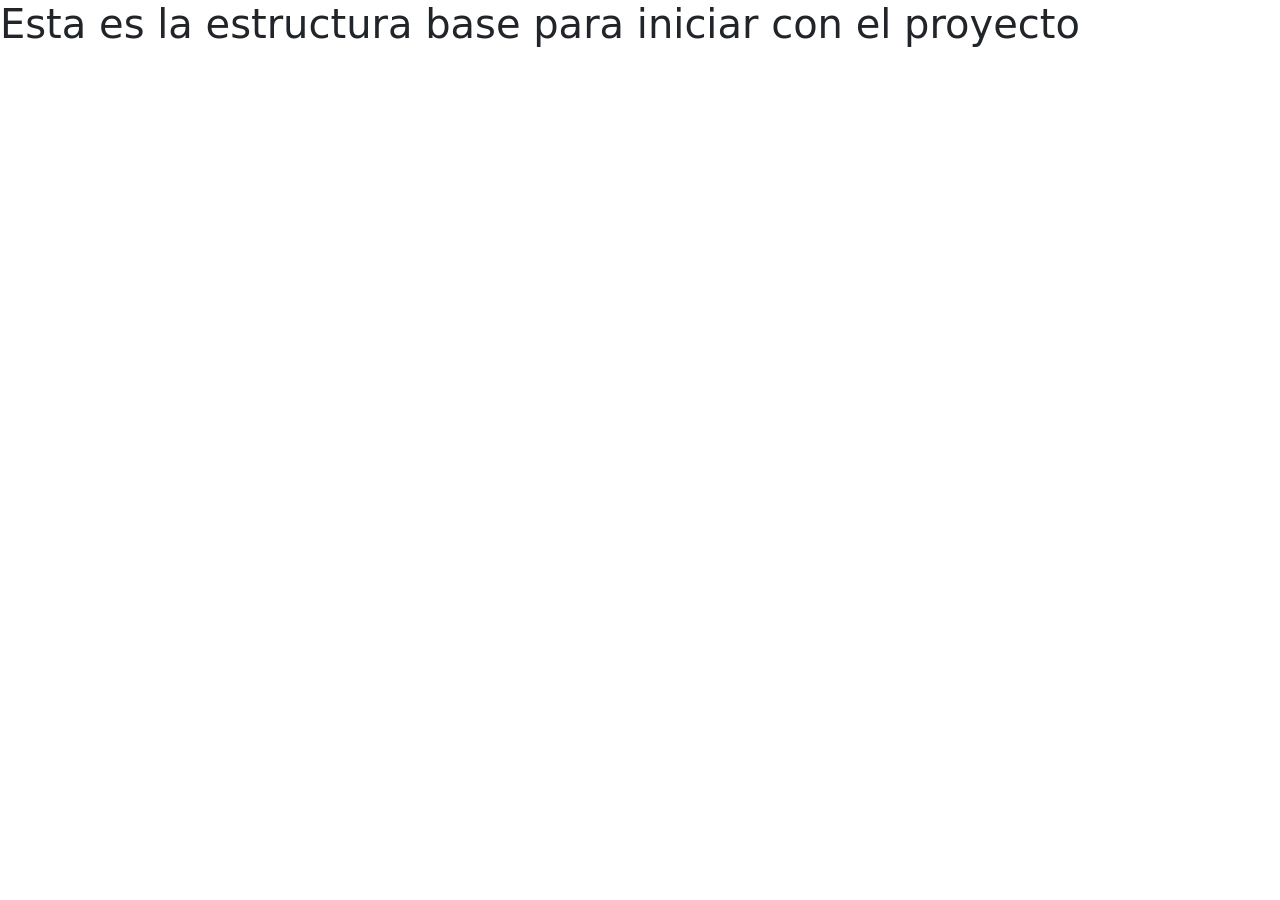
==== index.html @ 580c9c6f "feat: se creo la estructura base del proyecto" ====
<!doctype html>
<html lang="es">
  <head>
    <meta charset="UTF-8" />
    <meta name="viewport" content="width=device-width, initial-scale=1.0" />
    <title>Instituto Politecnico Formosa</title>

    <link
      href="https://cdn.jsdelivr.net/npm/bootstrap@5.3.8/dist/css/bootstrap.min.css"
      rel="stylesheet"
      integrity="sha384-sRIl4kxILFvY47J16cr9ZwB07vP4J8+LH7qKQnuqkuIAvNWLzeN8tE5YBujZqJLB"
      crossorigin="anonymous"
    />
  </head>
  <body>
    <main>
      <h1>Esta es la estructura base para iniciar con el proyecto</h1>
    </main>
    <script
      src="https://cdn.jsdelivr.net/npm/bootstrap@5.3.8/dist/js/bootstrap.bundle.min.js"
      integrity="sha384-FKyoEForCGlyvwx9Hj09JcYn3nv7wiPVlz7YYwJrWVcXK/BmnVDxM+D2scQbITxI"
      crossorigin="anonymous"
    ></script>
  </body>
</html>
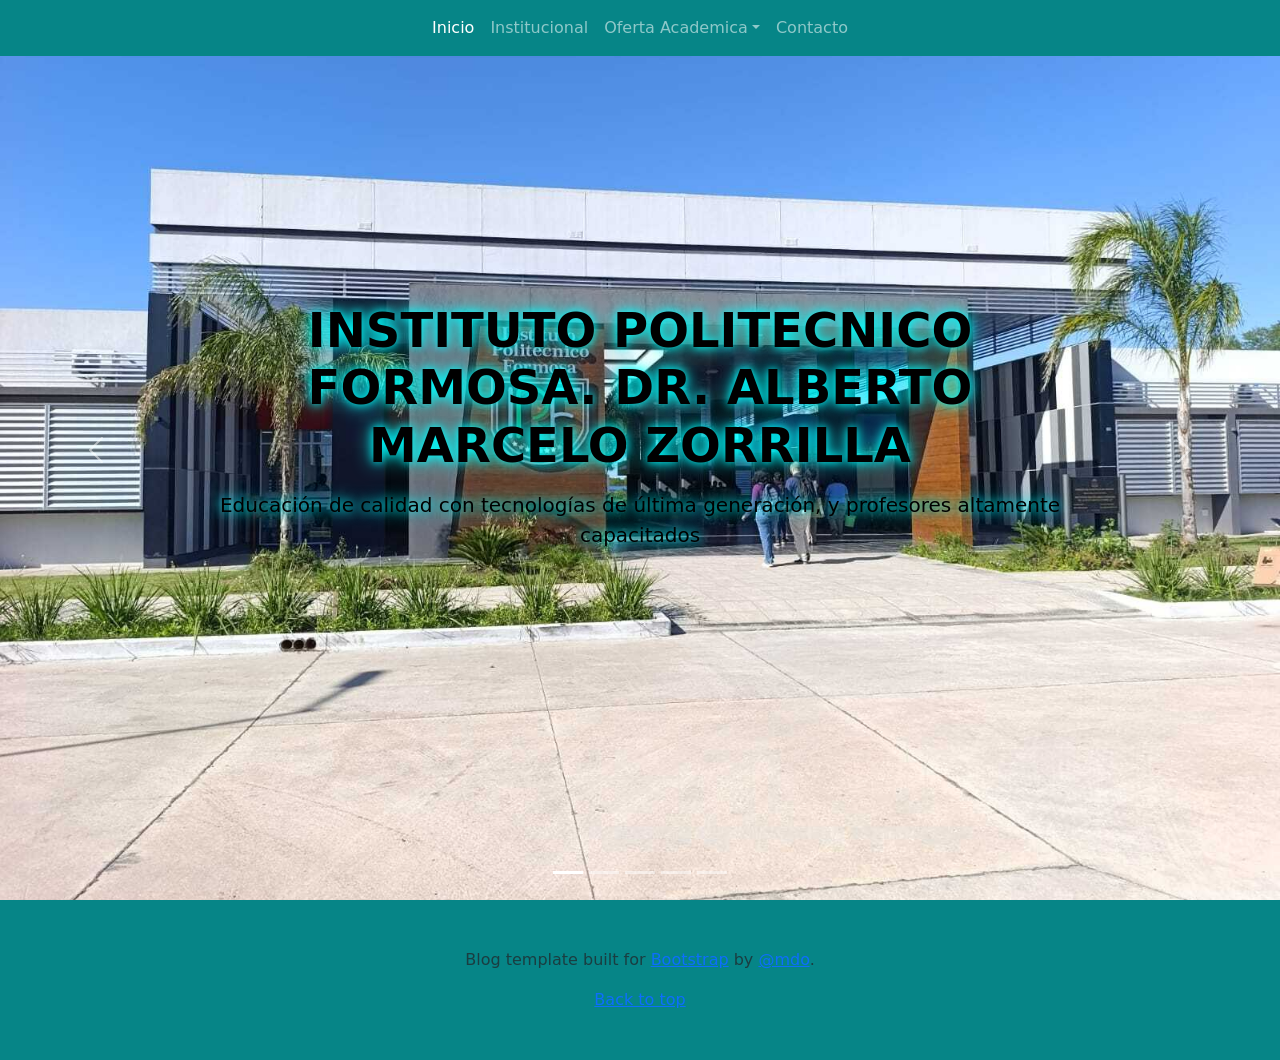
==== commit b08bd78a: "feat: se agrego navbar, carousel con imagens del instituto, tambien se agrego un footer" ====
--- a/index.html
+++ b/index.html
@@ -6,16 +6,287 @@
     <title>Instituto Politecnico Formosa</title>
 
     <link
+      rel="icon"
+      href="assets/img/logo_institucional.jpg"
+      type="image/png"
+    />
+    <link
       href="https://cdn.jsdelivr.net/npm/bootstrap@5.3.8/dist/css/bootstrap.min.css"
       rel="stylesheet"
       integrity="sha384-sRIl4kxILFvY47J16cr9ZwB07vP4J8+LH7qKQnuqkuIAvNWLzeN8tE5YBujZqJLB"
       crossorigin="anonymous"
     />
+    <link
+      rel="stylesheet"
+      href="https://cdn.jsdelivr.net/npm/bootstrap-icons@1.13.1/font/bootstrap-icons.min.css"
+    />
+    <link rel="stylesheet" href="assets/css/index.css" />
   </head>
   <body>
+    <header>
+      <nav
+        class="navbar navbar-expand-md navbar-dark fixed-top bg-institucional"
+      >
+        <div class="container-fluid">
+          <!-- <a class="navbar-brand col-lg-1 col-md-3 col-sm-2" href="#">
+            <img src="assets/img/logo.png" alt="Logo" class="img-fluid" />
+          </a> -->
+          <button
+            class="navbar-toggler"
+            type="button"
+            data-bs-toggle="collapse"
+            data-bs-target="#navbarCollapse"
+            aria-controls="navbarCollapse"
+            aria-expanded="false"
+            aria-label="Toggle navigation"
+          >
+            <span class="navbar-toggler-icon"></span>
+          </button>
+          <div
+            class="collapse navbar-collapse justify-content-center"
+            id="navbarCollapse"
+          >
+            <ul class="navbar-nav">
+              <li class="nav-item">
+                <a class="nav-link active" aria-current="page" href="#"
+                  >Inicio</a
+                >
+              </li>
+              <li class="nav-item">
+                <a class="nav-link" href="#">Institucional</a>
+              </li>
+
+              <li class="nav-item dropdown">
+                <a
+                  class="nav-link dropdown-toggle"
+                  href="#"
+                  data-bs-toggle="dropdown"
+                  aria-expanded="false"
+                  >Oferta Academica</a
+                >
+                <ul
+                  class="dropdown-menu mx-0 shadow w-220px"
+                  data-bs-theme="light"
+                >
+                  <li>
+                    <a
+                      class="dropdown-item my-1 text-uppercase text-muted"
+                      href="#"
+                    >
+                      Tecnicatura Superior en Desarrollo de Software
+                      Multiplataforma
+                    </a>
+                  </li>
+                  <li><hr class="dropdown-divider" /></li>
+                  <li>
+                    <a
+                      class="dropdown-item my-1 text-uppercase text-muted"
+                      href="#"
+                    >
+                      Tecnicatura Superior en Telecomunicaciones
+                    </a>
+                  </li>
+                  <li><hr class="dropdown-divider" /></li>
+                  <li>
+                    <a
+                      class="dropdown-item my-1 text-uppercase text-muted"
+                      href="#"
+                    >
+                      Tecnicatura Superior en Mecatronica
+                    </a>
+                  </li>
+                  <li><hr class="dropdown-divider" /></li>
+
+                  <li>
+                    <a
+                      class="dropdown-item my-1 text-uppercase text-muted"
+                      href="#"
+                    >
+                      Tecnicatura Superior en Quimica Industrial
+                    </a>
+                  </li>
+                </ul>
+              </li>
+              <li class="nav-item">
+                <a class="nav-link" aria-disabled="true">Contacto</a>
+              </li>
+            </ul>
+          </div>
+        </div>
+      </nav>
+    </header>
+
     <main>
-      <h1>Esta es la estructura base para iniciar con el proyecto</h1>
+      <section>
+        <div
+          id="carouselExample"
+          class="carousel slide"
+          data-bs-ride="carousel"
+        >
+          <div class="carousel-indicators">
+            <button
+              type="button"
+              data-bs-target="#carouselExample"
+              data-bs-slide-to="0"
+              class="active"
+              aria-label="Slide 1"
+            ></button>
+
+            <button
+              type="button"
+              data-bs-target="#carouselExampleDark"
+              data-bs-slide-to="1"
+              aria-label="Slide 2"
+            ></button>
+
+            <button
+              type="button"
+              data-bs-target="#carouselExampleDark"
+              data-bs-slide-to="2"
+              aria-label="Slide 3"
+            ></button>
+
+            <button
+              type="button"
+              data-bs-target="#carouselExampleDark"
+              data-bs-slide-to="3"
+              aria-label="Slide 4"
+            ></button>
+            <button
+              type="button"
+              data-bs-target="#carouselExampleDark"
+              data-bs-slide-to="4"
+              aria-label="Slide 5"
+            ></button>
+          </div>
+
+          <div class="carousel-inner">
+            <div class="carousel-item active vh-100" data-bs-interval="2000">
+              <img
+                src="assets/img/ipf.jpeg"
+                class="d-block w-100 h-100 object-fit-cover"
+                alt="..."
+              />
+
+              <div
+                class="carousel-caption d-flex flex-column justify-content-center h-100 top-0 text-center text-black text-carousel"
+              >
+                <div class="container">
+                  <h1 class="display-5 fw-bold text-uppercase mb-3">
+                    Instituto Politecnico Formosa. Dr. Alberto Marcelo Zorrilla
+                  </h1>
+                  <p class="fs-5 mb-5">
+                    Educación de calidad con tecnologías de última generación, y
+                    profesores altamente capacitados
+                  </p>
+                </div>
+              </div>
+            </div>
+
+            <div class="carousel-item vh-100" data-bs-interval="5000">
+              <img
+                src="assets/img/transporte.png"
+                class="d-block w-100 h-100 object-fit-cover"
+                alt="..."
+              />
+
+              <div
+                class="carousel-caption d-flex flex-column justify-content-center h-100 top-0 text-center text-black text-carousel"
+              >
+                <div class="container">
+                  <h1 class="display-5 fw-bold text-uppercase mb-3">
+                    Transporte gratuito
+                  </h1>
+                  <p class="fs-5 mb-5">
+                    El instituto te ofrece traslado gratuito. Te recogemos en
+                    puntos estrategicos de la ciudad.
+                  </p>
+                </div>
+              </div>
+            </div>
+
+            <div class="carousel-item vh-100" data-bs-interval="5000">
+              <img
+                src="assets/img/comerdor.png"
+                class="d-block w-100 h-100 object-fit-cover"
+                alt="..."
+              />
+
+              <div
+                class="carousel-caption d-flex flex-column justify-content-end h-100 top-0 text-center text-black text-carousel"
+              >
+                <div class="container">
+                  <h1 class="display-5 fw-bold text-uppercase mb-3">
+                    Comedor gratuito
+                  </h1>
+                  <p class="fs-5 mb-5">
+                    Cuando llegas a las instalaciones,te recibimos con el
+                    desayuno para iniciar la jordana. Al mediodia tambien te
+                    ofrecemos un almuerzo, con menú variado para toda la semana
+                    y todo totalmente gratuito
+                  </p>
+                </div>
+              </div>
+            </div>
+
+            <div class="carousel-item vh-100" data-bs-interval="5000">
+              <img
+                src="assets/img/notebook.png"
+                class="d-block w-100 vh-100 object-fit-cover"
+                alt="..."
+              />
+
+              <div
+                class="carousel-caption d-flex flex-column justify-content-center h-100 top-0 text-center text-black text-carousel"
+              >
+                <div class="container">
+                  <h1 class="display-5 fw-bold text-uppercase mb-3">
+                    Recursos gratuitos
+                  </h1>
+                  <p class="fs-5 mb-5">
+                    Los alumnos cuentan dentro las instalaciones con los
+                    recursos tecnologicos necesarios para su cursadas, cada
+                    estudiante recibe una notebook de última generación con las
+                    especificaciones requeridas para sus actividades.
+                  </p>
+                </div>
+              </div>
+            </div>
+          </div>
+
+          <button
+            class="carousel-control-prev"
+            type="button"
+            data-bs-target="#carouselExample"
+            data-bs-slide="prev"
+          >
+            <span class="carousel-control-prev-icon" aria-hidden="true"></span>
+            <span class="visually-hidden">Anterior</span>
+          </button>
+          <button
+            class="carousel-control-next"
+            type="button"
+            data-bs-target="#carouselExample"
+            data-bs-slide="next"
+          >
+            <span class="carousel-control-next-icon" aria-hidden="true"></span>
+            <span class="visually-hidden">Siguiente</span>
+          </button>
+        </div>
+      </section>
     </main>
+
+    <footer
+      class="py-5 footer mt-auto text-center text-body-secondary bg-institucional"
+    >
+      <p>
+        Blog template built for
+        <a href="https://getbootstrap.com/">Bootstrap</a> by
+        <a href="https://x.com/mdo">@mdo</a>.
+      </p>
+      <p class="mb-0"><a href="#">Back to top</a></p>
+    </footer>
+
     <script
       src="https://cdn.jsdelivr.net/npm/bootstrap@5.3.8/dist/js/bootstrap.bundle.min.js"
       integrity="sha384-FKyoEForCGlyvwx9Hj09JcYn3nv7wiPVlz7YYwJrWVcXK/BmnVDxM+D2scQbITxI"
--- a/assets/css/index.css
+++ b/assets/css/index.css
@@ -0,0 +1,9 @@
+.bg-institucional {
+  background-color: #068587;
+}
+
+.text-carousel {
+  text-shadow:
+    0 0 10px #0ff,
+    0 0 20px #0ff;
+}
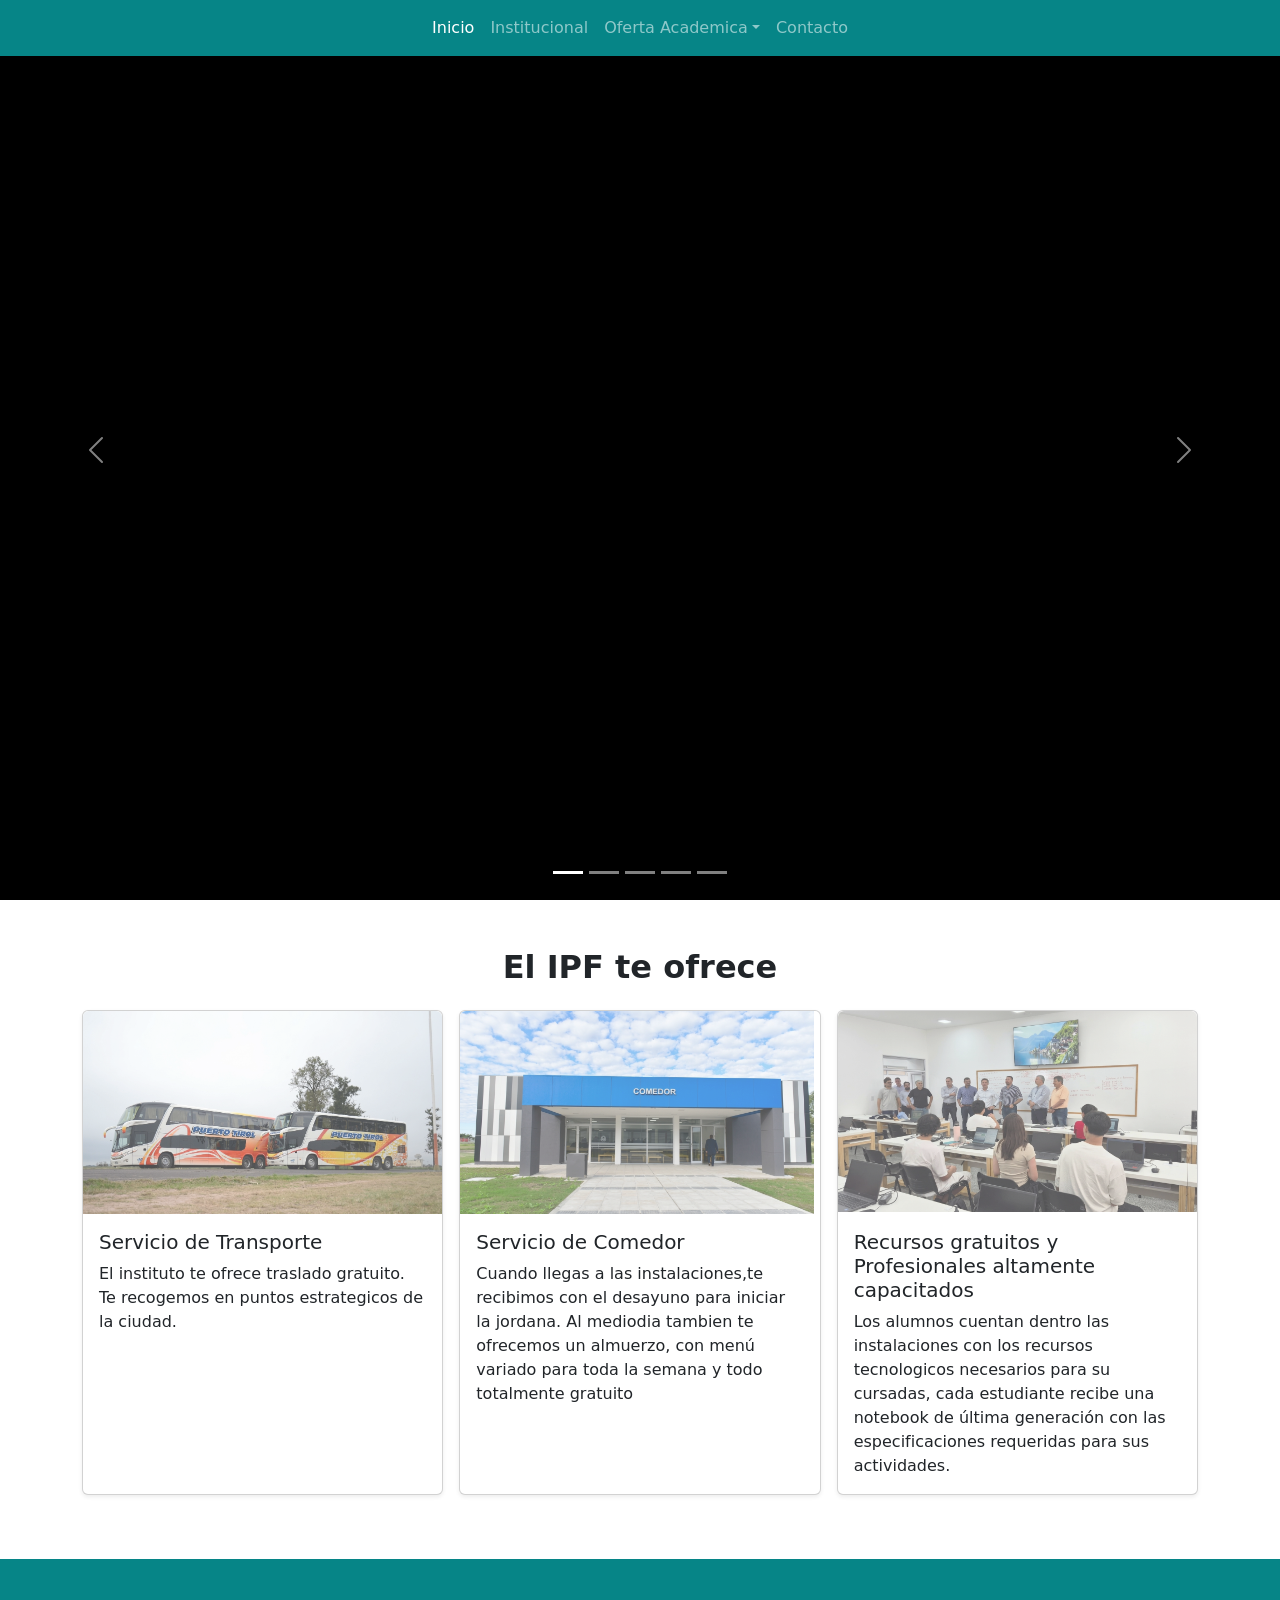
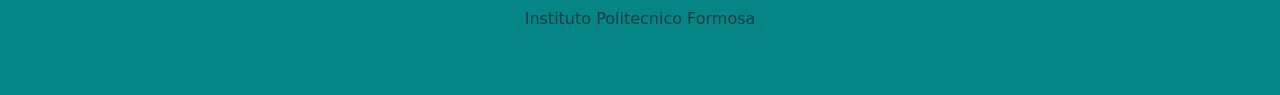
==== commit 5585f130: "feat: se cambio el carousel se agrego un video del ipf feat: se agrego otra seccion con cards sobre " ====
--- a/index.html
+++ b/index.html
@@ -59,8 +59,7 @@
               <li class="nav-item dropdown">
                 <a
                   class="nav-link dropdown-toggle"
-                  href="#"
-                  data-bs-toggle="dropdown"
+                  href="carreras.html"
                   aria-expanded="false"
                   >Oferta Academica</a
                 >
@@ -160,73 +159,26 @@
             ></button>
           </div>
 
-          <div class="carousel-inner">
-            <div class="carousel-item active vh-100" data-bs-interval="2000">
+          <div class="carousel-inner bg-black">
+            <div class="carousel-item active vh-100" data-bs-interval="20000">
+              <video
+                class="h-100 w-100 object-fit-fill"
+                autoplay
+                loop
+                muted
+                playsinline
+              >
+                <source src="assets/img/IPF.mp4" />
+                Tu navegador no soporta etiquetas de video.
+              </video>
+            </div>
+
+            <div class="carousel-item vh-100" data-bs-interval="2000">
               <img
-                src="assets/img/ipf.jpeg"
+                src="assets/img/Instituto-Politecnico-Formosa-IPF.jpeg"
                 class="d-block w-100 h-100 object-fit-cover"
                 alt="..."
               />
-
-              <div
-                class="carousel-caption d-flex flex-column justify-content-center h-100 top-0 text-center text-black text-carousel"
-              >
-                <div class="container">
-                  <h1 class="display-5 fw-bold text-uppercase mb-3">
-                    Instituto Politecnico Formosa. Dr. Alberto Marcelo Zorrilla
-                  </h1>
-                  <p class="fs-5 mb-5">
-                    Educación de calidad con tecnologías de última generación, y
-                    profesores altamente capacitados
-                  </p>
-                </div>
-              </div>
-            </div>
-
-            <div class="carousel-item vh-100" data-bs-interval="5000">
-              <img
-                src="assets/img/transporte.png"
-                class="d-block w-100 h-100 object-fit-cover"
-                alt="..."
-              />
-
-              <div
-                class="carousel-caption d-flex flex-column justify-content-center h-100 top-0 text-center text-black text-carousel"
-              >
-                <div class="container">
-                  <h1 class="display-5 fw-bold text-uppercase mb-3">
-                    Transporte gratuito
-                  </h1>
-                  <p class="fs-5 mb-5">
-                    El instituto te ofrece traslado gratuito. Te recogemos en
-                    puntos estrategicos de la ciudad.
-                  </p>
-                </div>
-              </div>
-            </div>
-
-            <div class="carousel-item vh-100" data-bs-interval="5000">
-              <img
-                src="assets/img/comerdor.png"
-                class="d-block w-100 h-100 object-fit-cover"
-                alt="..."
-              />
-
-              <div
-                class="carousel-caption d-flex flex-column justify-content-end h-100 top-0 text-center text-black text-carousel"
-              >
-                <div class="container">
-                  <h1 class="display-5 fw-bold text-uppercase mb-3">
-                    Comedor gratuito
-                  </h1>
-                  <p class="fs-5 mb-5">
-                    Cuando llegas a las instalaciones,te recibimos con el
-                    desayuno para iniciar la jordana. Al mediodia tambien te
-                    ofrecemos un almuerzo, con menú variado para toda la semana
-                    y todo totalmente gratuito
-                  </p>
-                </div>
-              </div>
             </div>
 
             <div class="carousel-item vh-100" data-bs-interval="5000">
@@ -235,22 +187,6 @@
                 class="d-block w-100 vh-100 object-fit-cover"
                 alt="..."
               />
-
-              <div
-                class="carousel-caption d-flex flex-column justify-content-center h-100 top-0 text-center text-black text-carousel"
-              >
-                <div class="container">
-                  <h1 class="display-5 fw-bold text-uppercase mb-3">
-                    Recursos gratuitos
-                  </h1>
-                  <p class="fs-5 mb-5">
-                    Los alumnos cuentan dentro las instalaciones con los
-                    recursos tecnologicos necesarios para su cursadas, cada
-                    estudiante recibe una notebook de última generación con las
-                    especificaciones requeridas para sus actividades.
-                  </p>
-                </div>
-              </div>
             </div>
           </div>
 
@@ -274,17 +210,85 @@
           </button>
         </div>
       </section>
+
+      <section class="m-5">
+        <h2 class="fw-bold text-center">El IPF te ofrece</h2>
+
+        <div class="album py-3">
+          <div class="container">
+            <div class="row row-cols-1 row-cols-sm-2 row-cols-md-3 g-3">
+              <div class="col">
+                <div class="card shadow-sm h-100 rounded">
+                  <div class="ratio ratio-16x9">
+                    <img
+                      class="rounded-top"
+                      src="assets/img/transporte.png"
+                      alt=""
+                    />
+                  </div>
+                  <div class="card-body">
+                    <h5 class="card-title">Servicio de Transporte</h5>
+                    <p class="card-text">
+                      El instituto te ofrece traslado gratuito. Te recogemos en
+                      puntos estrategicos de la ciudad.
+                    </p>
+                  </div>
+                </div>
+              </div>
+
+              <div class="col">
+                <div class="card shadow-sm h-100 rounded">
+                  <div class="ratio ratio-16x9">
+                    <img
+                      class="rounded-top"
+                      src="assets/img/comerdor.png"
+                      alt=""
+                    />
+                  </div>
+                  <div class="card-body">
+                    <h5 class="card-title">Servicio de Comedor</h5>
+                    <p class="card-text">
+                      Cuando llegas a las instalaciones,te recibimos con el
+                      desayuno para iniciar la jordana. Al mediodia tambien te
+                      ofrecemos un almuerzo, con menú variado para toda la
+                      semana y todo totalmente gratuito
+                    </p>
+                  </div>
+                </div>
+              </div>
+
+              <div class="col">
+                <div class="card shadow-sm h-100 rounded">
+                  <div class="ratio ratio-16x9">
+                    <img
+                      class="rounded-top"
+                      src="assets/img/notebook.png"
+                      alt=""
+                    />
+                  </div>
+                  <div class="card-body">
+                    <h5 class="card-title">
+                      Recursos gratuitos y Profesionales altamente capacitados
+                    </h5>
+                    <p class="card-text">
+                      Los alumnos cuentan dentro las instalaciones con los
+                      recursos tecnologicos necesarios para su cursadas, cada
+                      estudiante recibe una notebook de última generación con
+                      las especificaciones requeridas para sus actividades.
+                    </p>
+                  </div>
+                </div>
+              </div>
+            </div>
+          </div>
+        </div>
+      </section>
     </main>
 
     <footer
       class="py-5 footer mt-auto text-center text-body-secondary bg-institucional"
     >
-      <p>
-        Blog template built for
-        <a href="https://getbootstrap.com/">Bootstrap</a> by
-        <a href="https://x.com/mdo">@mdo</a>.
-      </p>
-      <p class="mb-0"><a href="#">Back to top</a></p>
+      <p>Instituto Politecnico Formosa</p>
     </footer>
 
     <script
--- a/assets/css/index.css
+++ b/assets/css/index.css
@@ -7,3 +7,16 @@
     0 0 10px #0ff,
     0 0 20px #0ff;
 }
+
+.nav-item.dropdown:hover .dropdown-menu {
+  display: block;
+  visibility: visible;
+}
+
+.card img {
+  opacity: 0.7;
+}
+
+.card img:hover {
+  opacity: 1;
+}
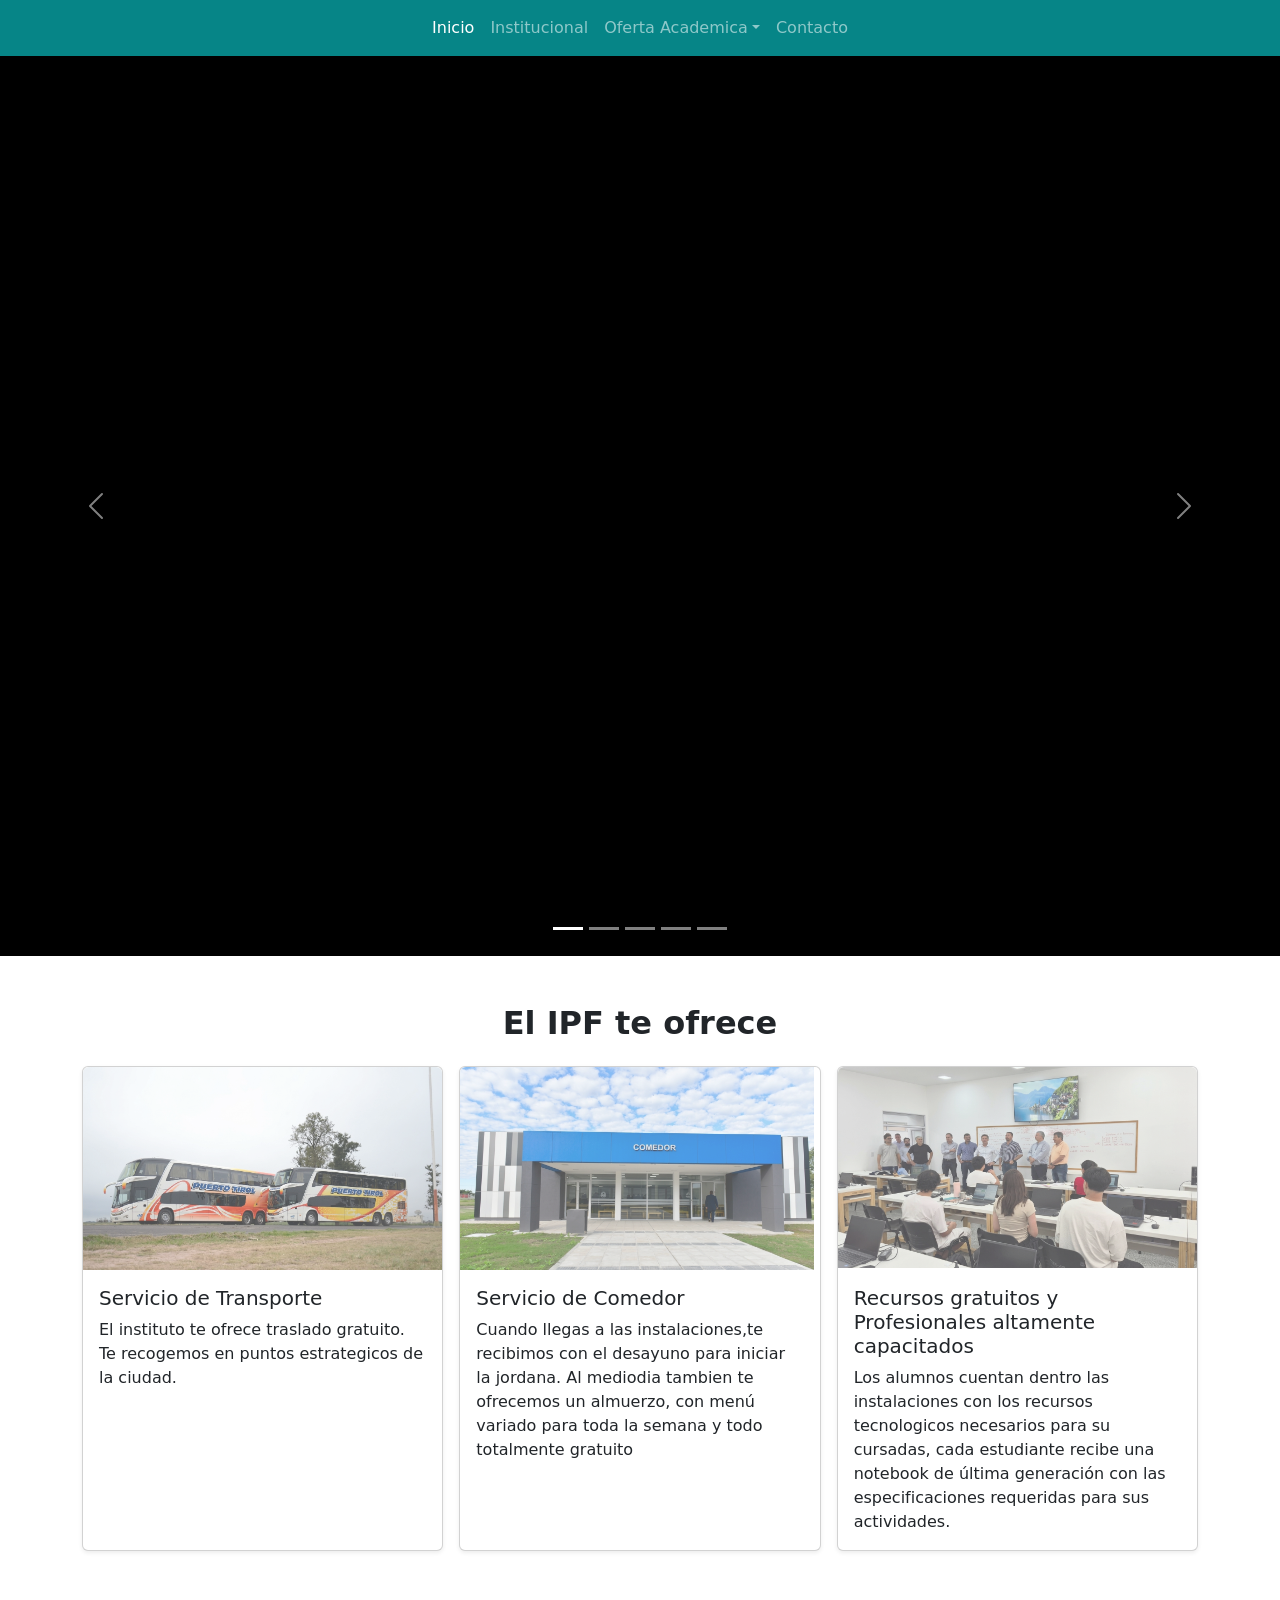
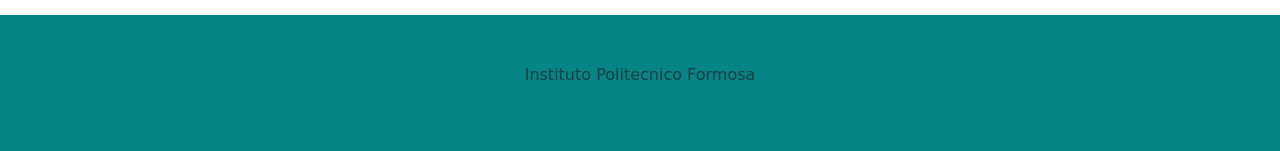
==== commit af51ae13: "feat: se agrego cards con img de cada carrera y un boton para de ver info que activa una ventana mod" ====
--- a/index.html
+++ b/index.html
@@ -24,9 +24,7 @@
   </head>
   <body>
     <header>
-      <nav
-        class="navbar navbar-expand-md navbar-dark fixed-top bg-institucional"
-      >
+      <nav class="navbar navbar-expand-md navbar-dark bg-institucional">
         <div class="container-fluid">
           <!-- <a class="navbar-brand col-lg-1 col-md-3 col-sm-2" href="#">
             <img src="assets/img/logo.png" alt="Logo" class="img-fluid" />
@@ -48,12 +46,12 @@
           >
             <ul class="navbar-nav">
               <li class="nav-item">
-                <a class="nav-link active" aria-current="page" href="#"
+                <a class="nav-link active" aria-current="page" href="index.html"
                   >Inicio</a
                 >
               </li>
               <li class="nav-item">
-                <a class="nav-link" href="#">Institucional</a>
+                <a class="nav-link" href="institucional.html">Institucional</a>
               </li>
 
               <li class="nav-item dropdown">
@@ -107,7 +105,9 @@
                 </ul>
               </li>
               <li class="nav-item">
-                <a class="nav-link" aria-disabled="true">Contacto</a>
+                <a href="contacto.html" class="nav-link" aria-disabled="true"
+                  >Contacto</a
+                >
               </li>
             </ul>
           </div>
--- a/assets/css/index.css
+++ b/assets/css/index.css
@@ -1,11 +1,5 @@
 .bg-institucional {
   background-color: #068587;
-}
-
-.text-carousel {
-  text-shadow:
-    0 0 10px #0ff,
-    0 0 20px #0ff;
 }
 
 .nav-item.dropdown:hover .dropdown-menu {
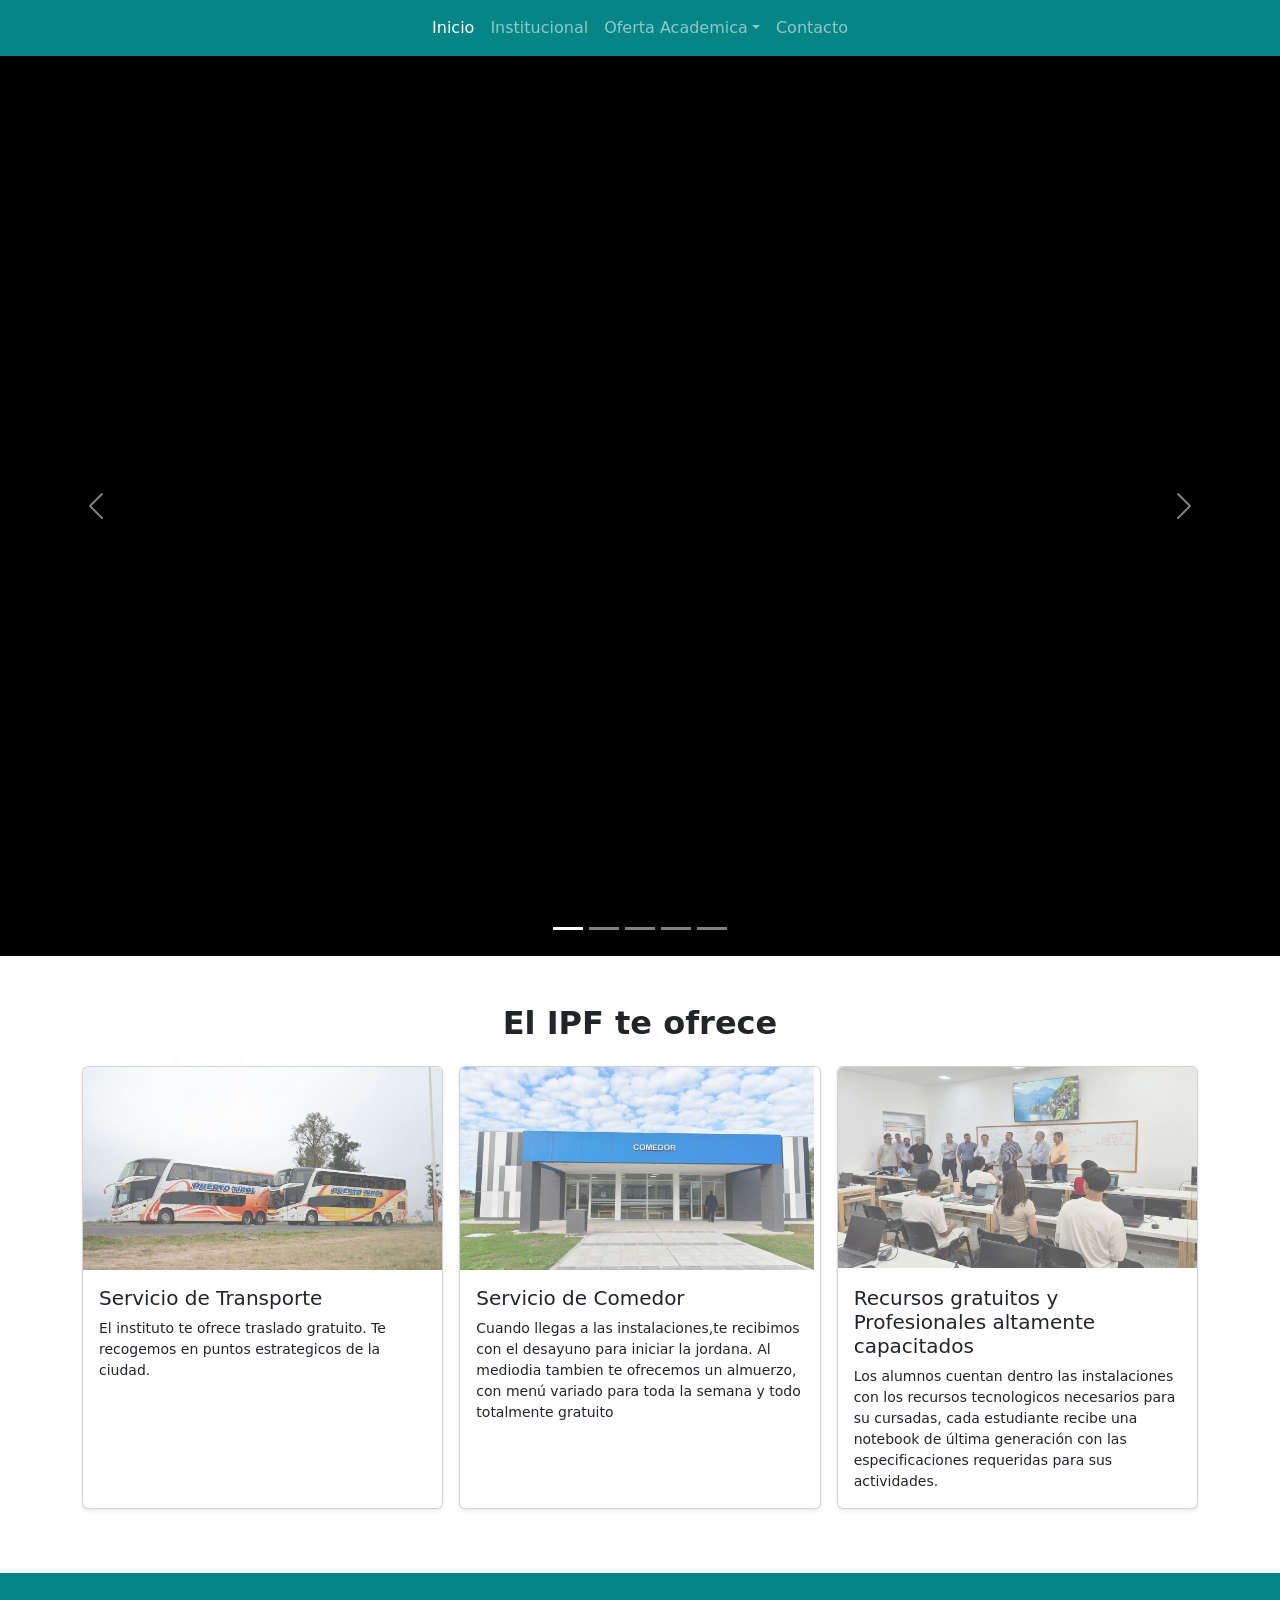
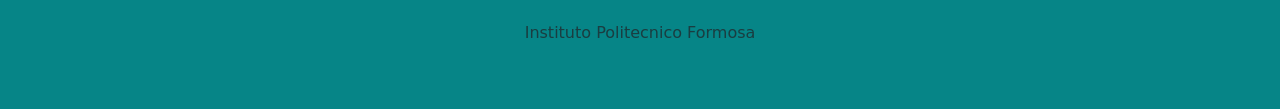
==== commit 45e843fc: "docs: se agrego comentarios al codigo" ====
--- a/index.html
+++ b/index.html
@@ -22,13 +22,14 @@
     />
     <link rel="stylesheet" href="assets/css/index.css" />
   </head>
-  <body>
+
+  <!-- Flex-column y vh-100 aseguran que el body ocupe toda la pantalla para empujar el footer -->
+  <body class="d-flex flex-column vh-100">
     <header>
+      <!-- barra de navegacion, componente de bootstrap, navbar-expand-md hace que sea colapsable en dispositivos medianos -->
       <nav class="navbar navbar-expand-md navbar-dark bg-institucional">
         <div class="container-fluid">
-          <!-- <a class="navbar-brand col-lg-1 col-md-3 col-sm-2" href="#">
-            <img src="assets/img/logo.png" alt="Logo" class="img-fluid" />
-          </a> -->
+          <!-- Botón tipo hamburguesa para el menú móvil -->
           <button
             class="navbar-toggler"
             type="button"
@@ -40,6 +41,7 @@
           >
             <span class="navbar-toggler-icon"></span>
           </button>
+          <!-- justify-content-center centra los items del menú -->
           <div
             class="collapse navbar-collapse justify-content-center"
             id="navbarCollapse"
@@ -53,7 +55,7 @@
               <li class="nav-item">
                 <a class="nav-link" href="institucional.html">Institucional</a>
               </li>
-
+              <!-- Menú desplegable (Dropdown) para la oferta académica -->
               <li class="nav-item dropdown">
                 <a
                   class="nav-link dropdown-toggle"
@@ -68,7 +70,8 @@
                   <li>
                     <a
                       class="dropdown-item my-1 text-uppercase text-muted"
-                      href="#"
+                      href="https://docs.google.com/forms/d/e/1FAIpQLSe9AzkgGNea0jdtr3HEZyaziWO0itybNdPm7Zp3DpDonwURNA/closedform"
+                      target="_blank"
                     >
                       Tecnicatura Superior en Desarrollo de Software
                       Multiplataforma
@@ -78,7 +81,8 @@
                   <li>
                     <a
                       class="dropdown-item my-1 text-uppercase text-muted"
-                      href="#"
+                      href="https://docs.google.com/forms/d/e/1FAIpQLSeaGhLVM4zT5jYtDpLQ6-gmvi3j8pMadaFfIjMEYQMFuyjpCw/closedform"
+                      target="_blank"
                     >
                       Tecnicatura Superior en Telecomunicaciones
                     </a>
@@ -87,7 +91,8 @@
                   <li>
                     <a
                       class="dropdown-item my-1 text-uppercase text-muted"
-                      href="#"
+                      href="https://docs.google.com/forms/d/e/1FAIpQLSdYjIW4UqZ6SQRwURy4IU10kXqP_S9oKIbhhLM_wdLJ4ejmOA/closedform"
+                      target="_blank"
                     >
                       Tecnicatura Superior en Mecatronica
                     </a>
@@ -97,7 +102,8 @@
                   <li>
                     <a
                       class="dropdown-item my-1 text-uppercase text-muted"
-                      href="#"
+                      href="https://docs.google.com/forms/d/e/1FAIpQLSdGl1ZjXsuCFGwEbAGe1M1Acr5XZMtYjqhKlaSJGEVvUUuT0A/closedform"
+                      target="_blank"
                     >
                       Tecnicatura Superior en Quimica Industrial
                     </a>
@@ -117,6 +123,7 @@
 
     <main>
       <section>
+        <!-- carrusel, data-bs-ride activa la animación automática al cargar -->
         <div
           id="carouselExample"
           class="carousel slide"
@@ -160,6 +167,7 @@
           </div>
 
           <div class="carousel-inner bg-black">
+            <!-- Primera diapositiva con video: vh-100 para que ocupe toda la altura de la pantalla -->
             <div class="carousel-item active vh-100" data-bs-interval="20000">
               <video
                 class="h-100 w-100 object-fit-fill"
@@ -173,6 +181,7 @@
               </video>
             </div>
 
+            <!-- se agrego la class vh-100 de bootstrap a cada img del carousel para ocupar el 100% de altura -->
             <div class="carousel-item vh-100" data-bs-interval="2000">
               <img
                 src="assets/img/Instituto-Politecnico-Formosa-IPF.jpeg"
@@ -211,12 +220,15 @@
         </div>
       </section>
 
+      <!-- seccion con cards de bootstrap, se agregaron clases como h-100 y el ratio para establecer el tamaño de la imagenes y que todas las tengan el mismo tamaño, m-5 añade margen general para separar del carrusel -->
       <section class="m-5">
         <h2 class="fw-bold text-center">El IPF te ofrece</h2>
 
         <div class="album py-3">
           <div class="container">
+            <!--  row-cols define cuántas columnas se ven según el tamaño de pantalla -->
             <div class="row row-cols-1 row-cols-sm-2 row-cols-md-3 g-3">
+              <!-- Card: Servicio de Transporte -->
               <div class="col">
                 <div class="card shadow-sm h-100 rounded">
                   <div class="ratio ratio-16x9">
@@ -228,7 +240,7 @@
                   </div>
                   <div class="card-body">
                     <h5 class="card-title">Servicio de Transporte</h5>
-                    <p class="card-text">
+                    <p class="card-text small">
                       El instituto te ofrece traslado gratuito. Te recogemos en
                       puntos estrategicos de la ciudad.
                     </p>
@@ -236,6 +248,7 @@
                 </div>
               </div>
 
+              <!-- Card: Servicio de Comedor -->
               <div class="col">
                 <div class="card shadow-sm h-100 rounded">
                   <div class="ratio ratio-16x9">
@@ -247,7 +260,7 @@
                   </div>
                   <div class="card-body">
                     <h5 class="card-title">Servicio de Comedor</h5>
-                    <p class="card-text">
+                    <p class="card-text small">
                       Cuando llegas a las instalaciones,te recibimos con el
                       desayuno para iniciar la jordana. Al mediodia tambien te
                       ofrecemos un almuerzo, con menú variado para toda la
@@ -257,6 +270,7 @@
                 </div>
               </div>
 
+              <!-- Card: Recursos Tecnológicos -->
               <div class="col">
                 <div class="card shadow-sm h-100 rounded">
                   <div class="ratio ratio-16x9">
@@ -270,7 +284,7 @@
                     <h5 class="card-title">
                       Recursos gratuitos y Profesionales altamente capacitados
                     </h5>
-                    <p class="card-text">
+                    <p class="card-text small">
                       Los alumnos cuentan dentro las instalaciones con los
                       recursos tecnologicos necesarios para su cursadas, cada
                       estudiante recibe una notebook de última generación con
@@ -285,9 +299,8 @@
       </section>
     </main>
 
-    <footer
-      class="py-5 footer mt-auto text-center text-body-secondary bg-institucional"
-    >
+    <!-- Footer: mt-auto ayuda a que el pie de página se mantenga abajo si hay poco contenido -->
+    <footer class="py-5 footer mt-auto text-center text-muted bg-institucional">
       <p>Instituto Politecnico Formosa</p>
     </footer>
 
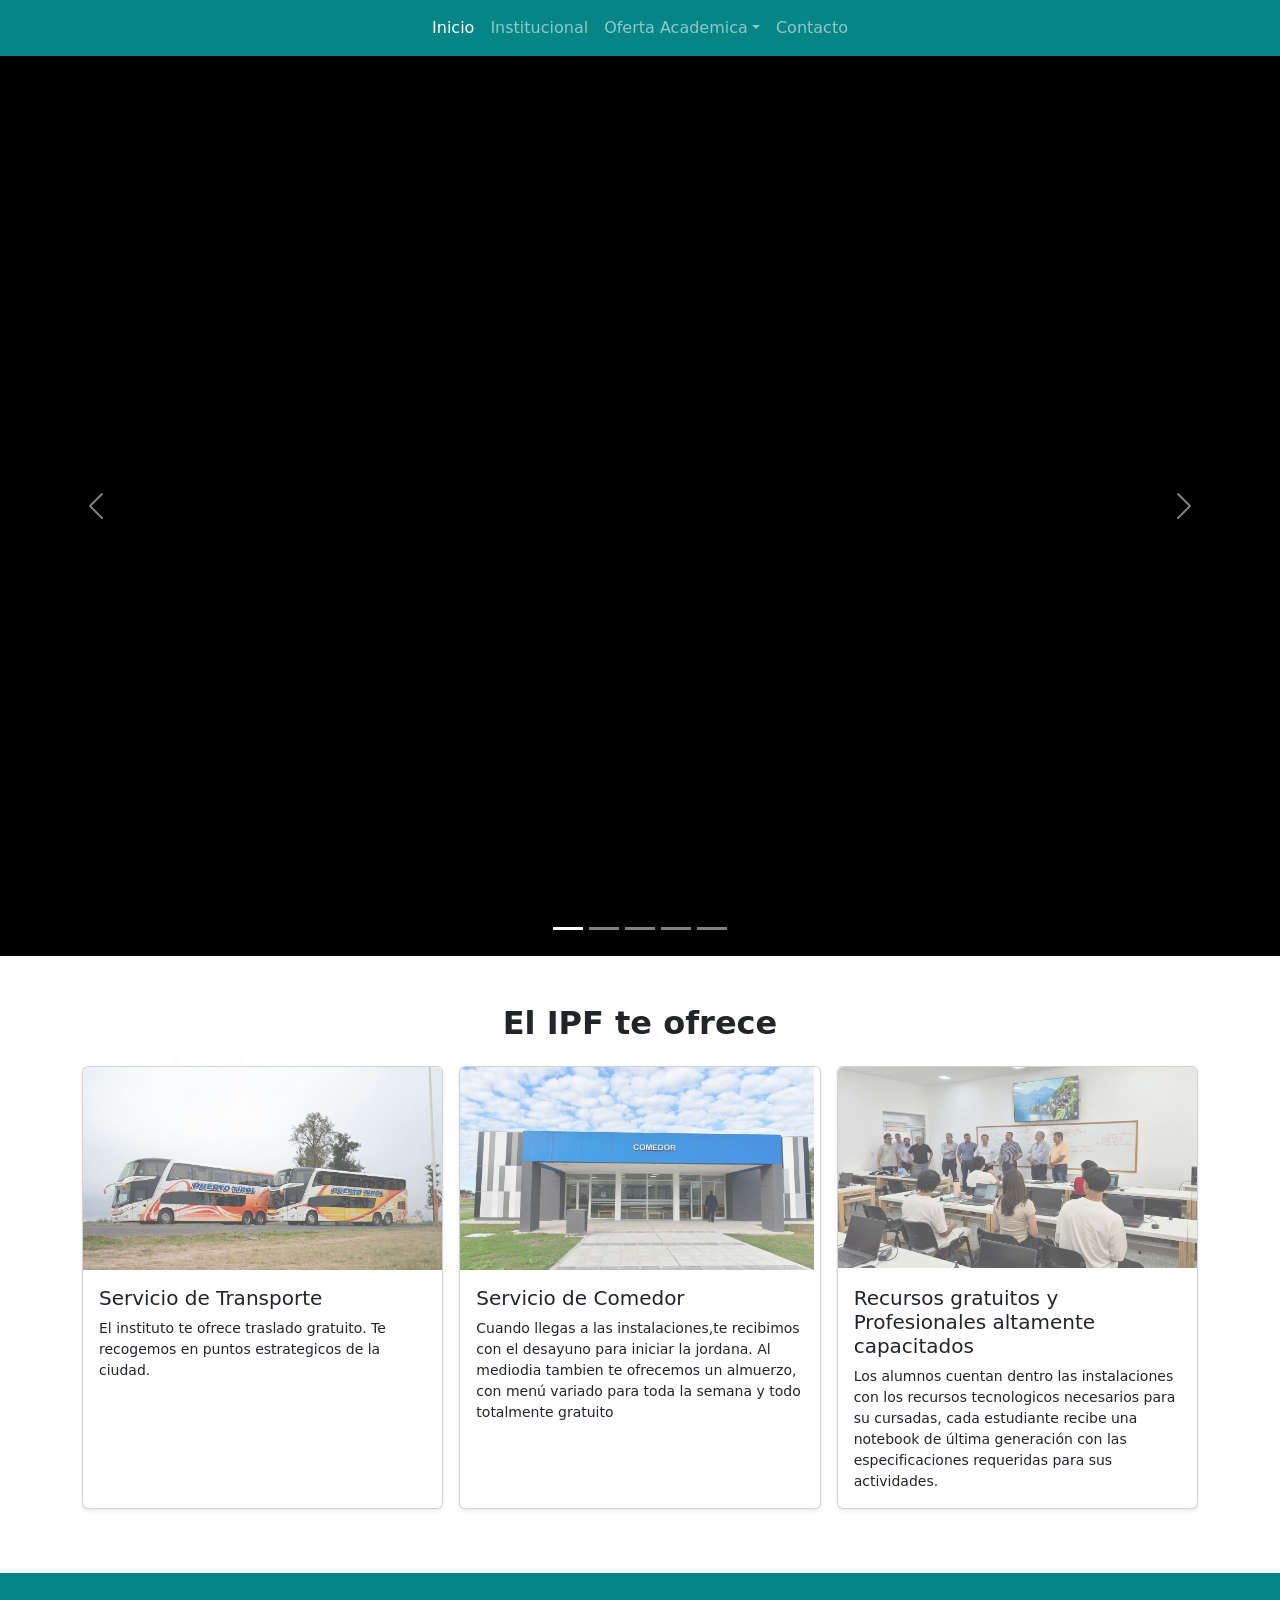
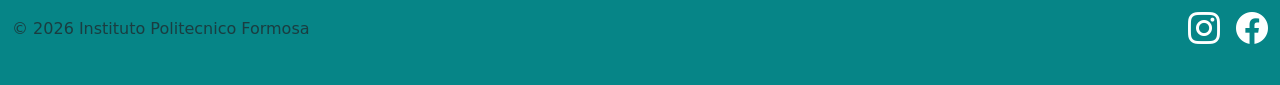
==== commit a8202efb: "feat: se modifico el footer docs: se agrego el README.md" ====
--- a/index.html
+++ b/index.html
@@ -300,8 +300,40 @@
     </main>
 
     <!-- Footer: mt-auto ayuda a que el pie de página se mantenga abajo si hay poco contenido -->
-    <footer class="py-5 footer mt-auto text-center text-muted bg-institucional">
-      <p>Instituto Politecnico Formosa</p>
+    <footer
+      class="container-fluid mt-auto text-center text-muted bg-institucional"
+    >
+      <div
+        class="d-flex flex-wrap justify-content-between align-items-center py-3 my-3"
+      >
+        <div class="col-md-4 d-flex align-items-center">
+          <span class="mb-3 mb-md-0 text-body-secondary">
+            &copy; 2026 Instituto Politecnico Formosa</span
+          >
+        </div>
+        <ul class="nav col-md-4 justify-content-end list-unstyled d-flex">
+          <li class="ms-3">
+            <a
+              class="text-body-secondary"
+              href="https://www.instagram.com/ipformosa/"
+              target="_blank"
+              aria-label="Instagram"
+            >
+              <i class="bi bi-instagram fs-2 text-white"></i>
+            </a>
+          </li>
+          <li class="ms-3">
+            <a
+              class="text-body-secondary"
+              href="https://www.facebook.com/IPFormosa/"
+              target="_blank"
+              aria-label="Facebook"
+            >
+              <i class="bi bi-facebook text-white fs-2"></i>
+            </a>
+          </li>
+        </ul>
+      </div>
     </footer>
 
     <script
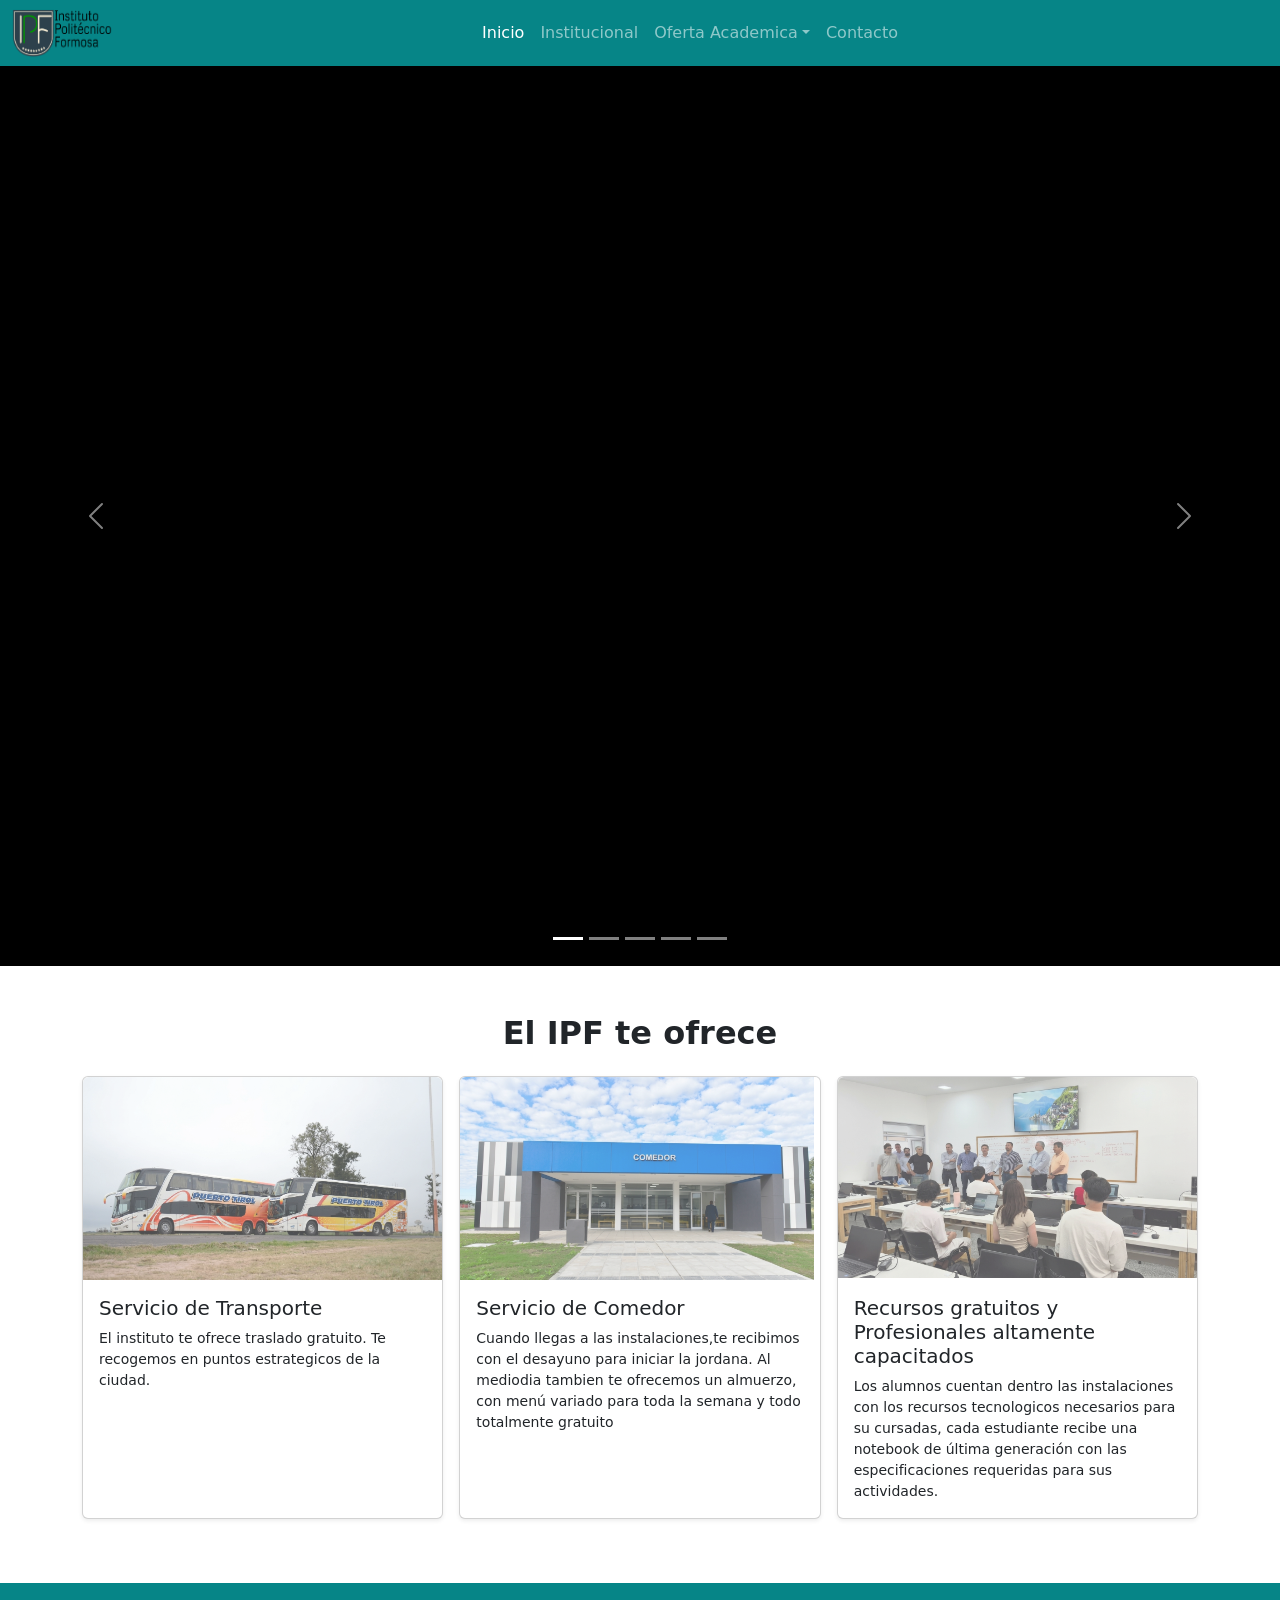
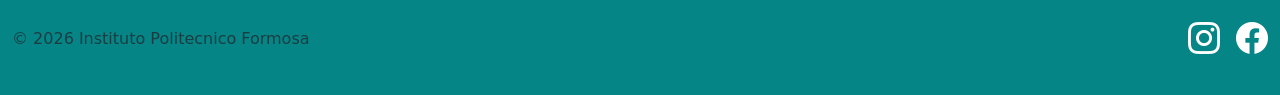
==== commit 0ef98a18: "feat: se agrego un logo al navbar" ====
--- a/index.html
+++ b/index.html
@@ -41,6 +41,11 @@
           >
             <span class="navbar-toggler-icon"></span>
           </button>
+          <div
+            class="d-flex flex-column justify-content-center align-items-center"
+          >
+            <img src="assets/img/logo.png" alt="" width="100" height="50" />
+          </div>
           <!-- justify-content-center centra los items del menú -->
           <div
             class="collapse navbar-collapse justify-content-center"
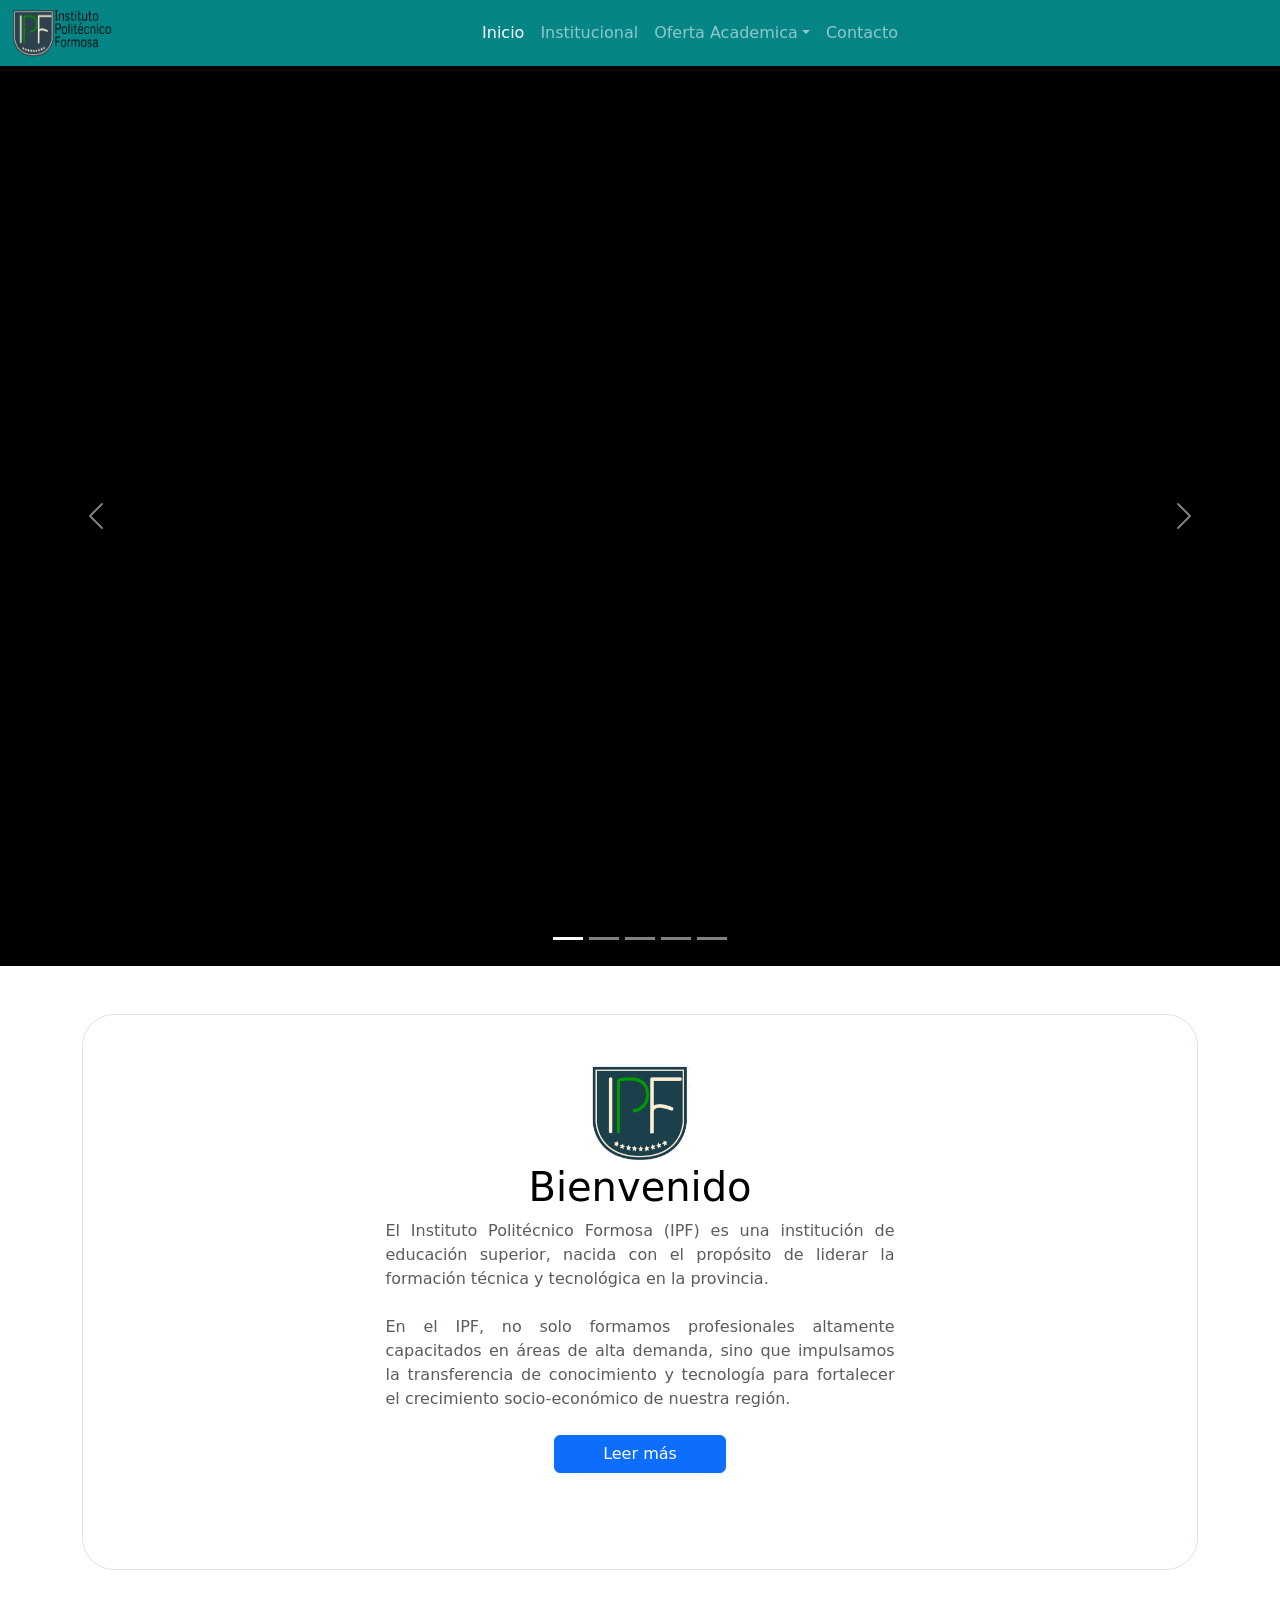
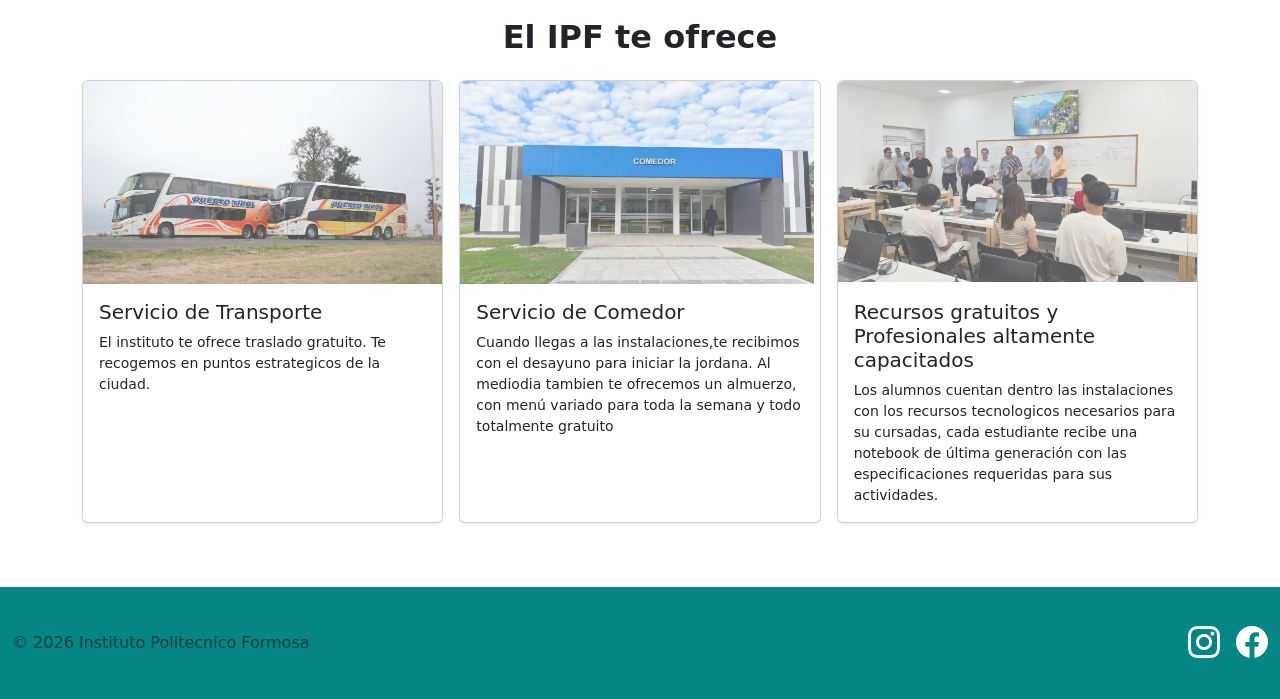
==== commit fd7c8233: "feat: se agrego una nueva seccion de bienvenida con una breve descripcion" ====
--- a/index.html
+++ b/index.html
@@ -225,6 +225,36 @@
         </div>
       </section>
 
+      <section>
+        <div class="container my-5">
+          <div
+            class="position-relative p-5 text-center text-muted bg-body border border-dashed rounded-5"
+          >
+            <img
+              src="assets/img/logo_institucional.jpg"
+              alt=""
+              width="100"
+              height="100"
+            />
+            <h1 class="text-body-emphasis">Bienvenido</h1>
+            <p class="col-lg-6 mx-auto mb-4" style="text-align: justify">
+              El Instituto Politécnico Formosa (IPF) es una institución de
+              educación superior, nacida con el propósito de liderar la
+              formación técnica y tecnológica en la provincia.
+            </p>
+            <p class="col-lg-6 mx-auto mb-4" style="text-align: justify">
+              En el IPF, no solo formamos profesionales altamente capacitados en
+              áreas de alta demanda, sino que impulsamos la transferencia de
+              conocimiento y tecnología para fortalecer el crecimiento
+              socio-económico de nuestra región.
+            </p>
+            <a class="btn btn-primary px-5 mb-5" href="institucional.html"
+              >Leer más</a
+            >
+          </div>
+        </div>
+      </section>
+
       <!-- seccion con cards de bootstrap, se agregaron clases como h-100 y el ratio para establecer el tamaño de la imagenes y que todas las tengan el mismo tamaño, m-5 añade margen general para separar del carrusel -->
       <section class="m-5">
         <h2 class="fw-bold text-center">El IPF te ofrece</h2>
